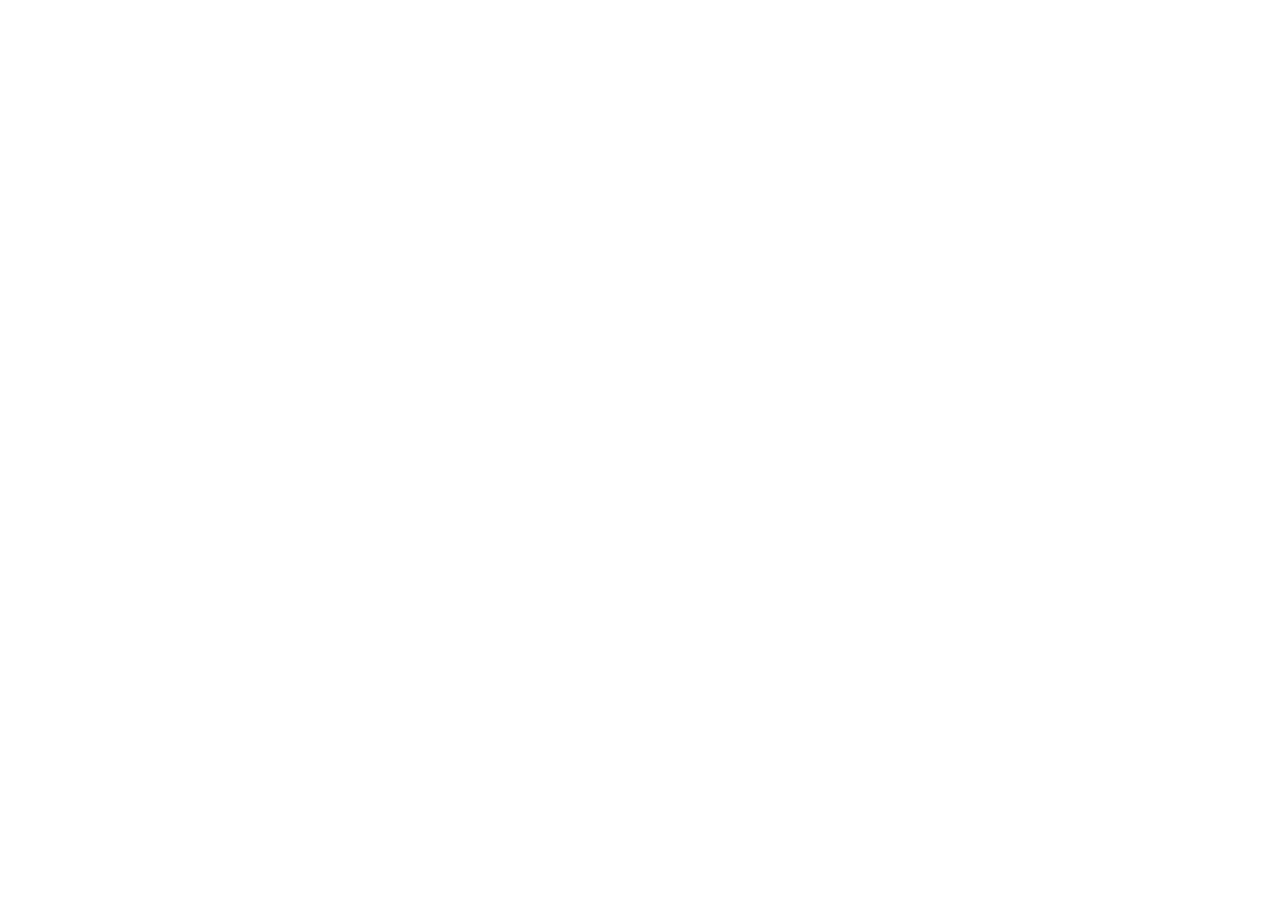
==== Analog clock using JS/index.html @ 073b561e "add basic files add basic files and link them" ====
<!DOCTYPE html>
<html lang="en">
<head>
    <meta charset="UTF-8">
    <meta name="viewport" content="width=device-width, initial-scale=1.0">
    <title>Analog clock</title>
    <link rel="stylesheet" href="style.css">
</head>
<body>
    <script src="script.js"></script>
</body>
</html>
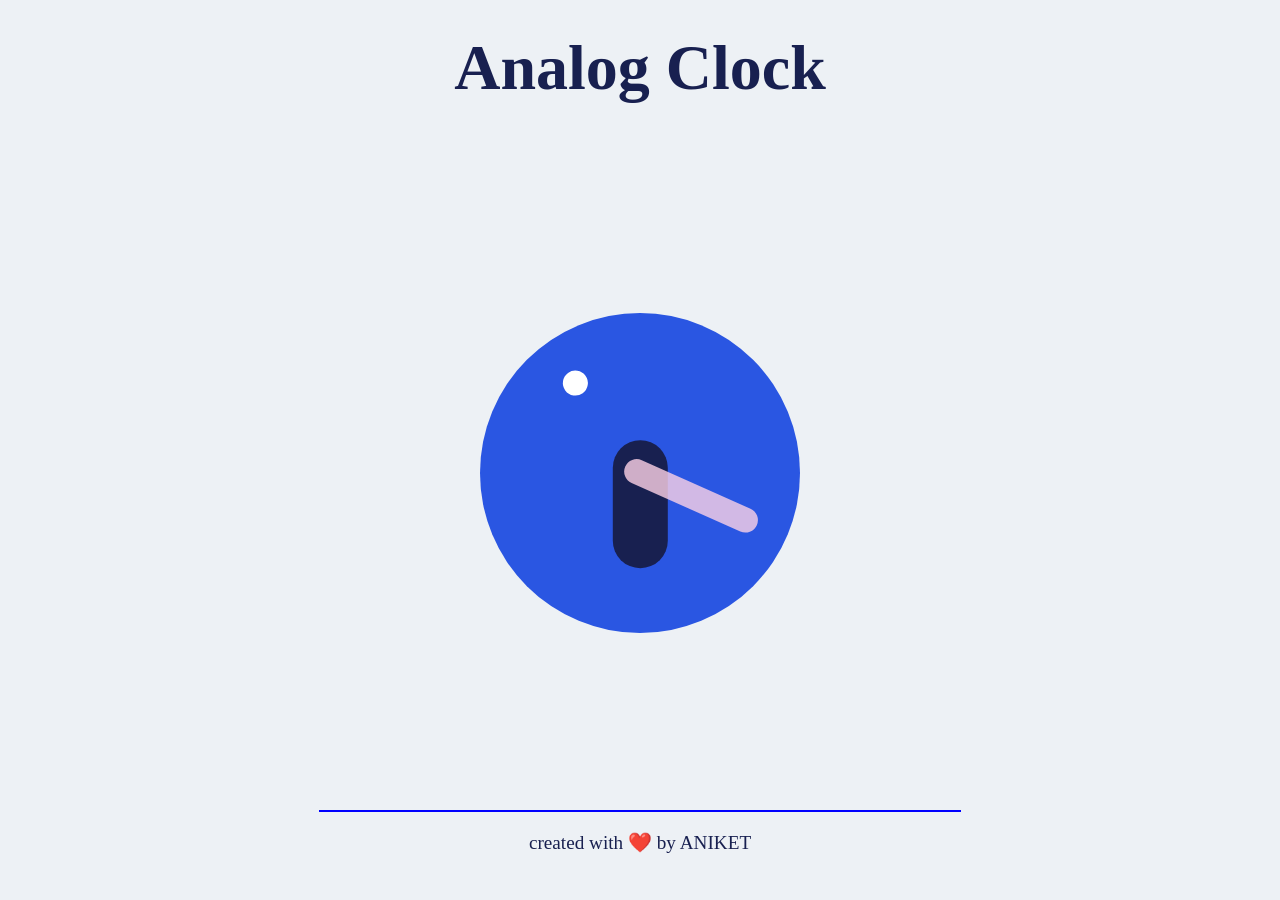
==== commit 0efe04c6: "complete code and working analog clock add complete working code of an analog clock which works on r" ====
--- a/Analog clock using JS/index.html
+++ b/Analog clock using JS/index.html
@@ -7,6 +7,20 @@
     <link rel="stylesheet" href="style.css">
 </head>
 <body>
+    <header>
+        <h1>Analog Clock</h1>
+    </header>
+    <main>
+        <div class="clock">
+            <div class="hand" id="hour-hand"></div>
+            <div class="hand" id="minute-hand"></div>
+            <div class="hand" id="second-hand"></div>
+        </div>
+    </main>    
+    <footer>
+        <hr>
+        <p>created with ❤️ by ANIKET</p>
+    </footer>
     <script src="script.js"></script>
 </body>
 </html>
--- a/Analog clock using JS/style.css
+++ b/Analog clock using JS/style.css
@@ -0,0 +1,87 @@
+*{
+    margin: 0;
+    padding: 0;
+}
+
+body{
+    background-color: #EDF1F5;
+}
+
+header{
+    display: flex;
+    justify-content: center;
+    align-items: center;
+    color: #182050;
+    font-size: 2em;
+    height: 15vh;
+}
+
+main{
+    display: flex;
+    flex-wrap: wrap;
+    justify-content: center;
+    align-items: center;
+    height: 75vh;
+}
+
+.clock {
+    width: 20rem;
+    height: 20rem;
+    border-radius: 50%;
+    background-color: #2A56E2;
+}
+
+#hour-hand{
+    position: relative;
+    top: 8.3rem;
+    background-color: #182050;
+    border-radius: 30px;
+    height: 3.4rem;
+    width: 8rem;
+    transform-origin: 6rem;
+    margin-left: 4rem;
+    /* rotate : 180deg; */
+}
+
+#minute-hand{
+    position: relative;
+    top: 5.8rem;
+    background-color: rgba(253, 211, 231,0.8);
+    height: 1.6rem;
+    width: 9rem;
+    transform-origin: 8rem;
+    margin-left: 2rem;
+    border-radius: 30px;
+    /* rotate: 160deg; */
+}
+
+#second-hand{
+    position: relative;
+    top: 4.2rem;
+    height: 1.6rem;
+    width: 1.6rem;
+    margin-left: 2.3rem;
+    border-radius: 50%;
+    background-color: white;
+    transform-origin: 7.7rem;
+    /* rotate: 120deg; */
+}
+
+.hand{
+    transition:all 0.05s;
+    transform:rotate(0deg);
+    transition-timing-function: cubic-bezier(0.1, 2.7, 0.58, 1);
+}
+
+hr{
+    border: 1px solid blue;
+    width: 50%;
+    margin: 0 auto;
+}
+
+footer p{
+    text-align: center;
+    font-size: 1.2rem;
+    color: #182050;
+    margin-top: 1em;
+}
